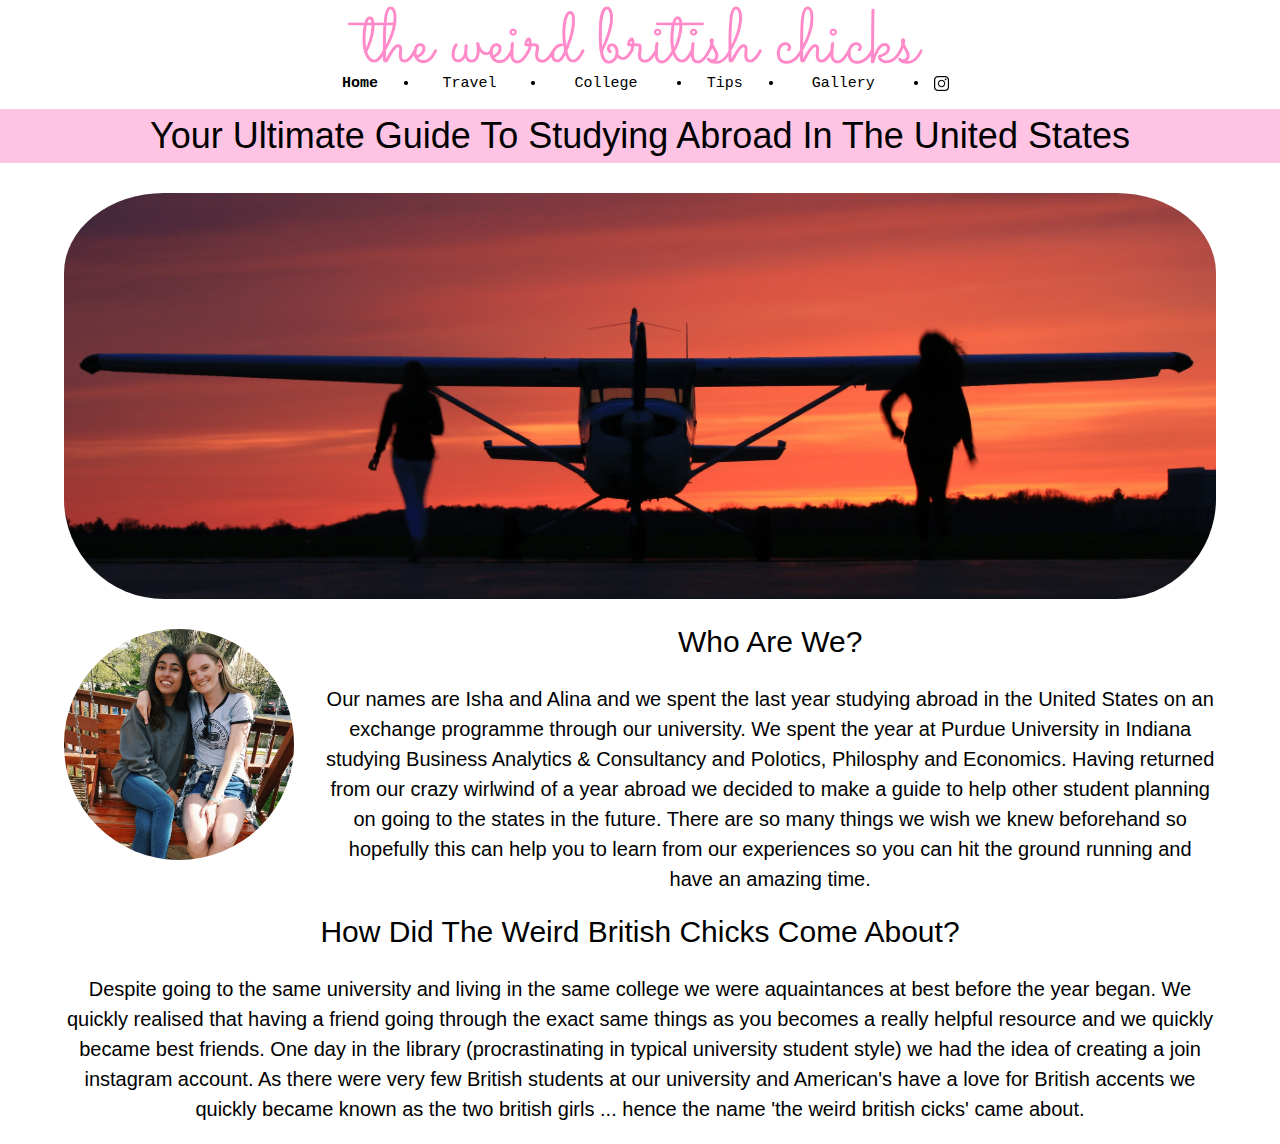
==== index.html @ c482e50e "Change to wording on index page" ====
<!DOCTYPE html>
<head>
  <title>The Weird British Chicks</title>
  <link rel = "stylesheet" type = "text/css" href = "css/aboutpage.css">

</head>
<meta name="viewport" content="width=device-width, initial-scale=1">
<link rel="stylesheet" href="https://www.w3schools.com/w3css/4/w3.css">
<body>
  <img  align="center" src="image/logo.png" height="70" width="600">

  <table style="width:50%" align="center">
    <tr>
      <td><a href="index.html"><strong>Home</strong></a></td>
      <td><img class="dot" src="image/navdot.png" height="4" width="4">
      <td><a href="travelpage.html">Travel</a></td>
      <td><img class="dot" src="image/navdot.png" height="4" width="4">
      <td><a href="college.2.html">College</a></td>
      <td><img class="dot" src="image/navdot.png" height="4" width="4">
      <td><a href="tipspage.html">Tips</a></td>
      <td><img class="dot" src="image/navdot.png" height="4" width="4">
      <td><a href="gallerypage.html">Gallery</a></td>
      <td><img class="dot" src="image/navdot.png" height="4" width="4">
      <td> <a href="https://www.instagram.com/theweirdbritishchicks/?hl=en" target="_blank">
      <img border="0" alt="instagram" src="image/Instagramlogo.png" width="15" height="15" >
    </tr>
  </table>
<h1>Your Ultimate Guide To Studying Abroad In The United States</h1>
<img class="topimage" src="image/image1.jpg">
<div class="center">
  <div class="column1">
      <img src="image/aboutimagetwo.jpg">
  </div>
  <div class="column2" style="background-color:white;">
    <h2>Who Are We?</h2>
    <p>Our names are Isha and Alina and we spent the last year studying abroad in the United States on an exchange programme through our university.
      We spent the year at Purdue University in Indiana studying Business Analytics & Consultancy and Polotics, Philosphy and Economics.
      Having returned from our crazy wirlwind of a year abroad we decided to make a guide to help other student planning on going to the states in the future.
      There are so many things we wish we knew beforehand so hopefully this can help you to learn from our experiences so you can hit the ground running and have an amazing time.
    </p>

  </div>

  <h2>How Did The Weird British Chicks Come About?</h2>
  <p>Despite going to the same university and living in the same college we were aquaintances at best before the year began.
    We quickly realised that having a friend going through the exact same things as you becomes a really helpful resource and we quickly became best friends.
    One day in the library (procrastinating in typical university student style) we had the idea of creating a join instagram account.
    As there were very few British students at our university and American's have a love for British accents we quickly became known as the two british girls ... hence the name 'the weird british cicks' came about.
    </p>

</div>
</div>
</body>
---- css/aboutpage.css ----
body {
      text-align: center;
      color: black;
      font-family: helvetica;
      background: white;
    }
    p {
      font-size: 20px;
      text-align: center;
      background-size: cover;
      background-position: center;
      color: black;
      font-family: Helvetica;
    }
    input {
      border: 0;
      padding: 10px;
      font-size: 18px;
    }
    input[type="submit"] {
      background: red;
      color: white;
    }
  h1 {
      text-align:  center;
      font-family: Helvetica;
      font-size: 60px;
      background-color: #ffc4e4;
  }
  h2 {
      text-align:  center;
      font-family: Helvetica;
      font-size: 30px;
  }
  a {
      color: black;
      text-decoration: none;
  }
  td{
      text-align: center;
      font-family: Courier;
  }
  * {
    box-sizing: border-box;
  }
.column1 {
    float: left;
    width: 20%;
    padding-top: 20px;
    padding-bottom: 50px;
    height: 300px;
}
.column2 {
    float: right;
    width: 80%;
    padding-left: 30px;
    padding-bottom: 50px;
    height: 300px;
    text-align: justify;
  }
.row:after {
    content: "";
    display: table;
    clear: both;
}
.column1 img {
    width: 100%;
    border-radius: 50%;
}
.mySlides {
    max-width: 100%;
    height: 100%;
    position: center;
}
.center {
    display: block;
    margin-left: auto;
    margin-right: auto;
    width: 90%;
}
.topimage{
    display: block;
    margin-left: auto;
    margin-right: auto;
    width: 90%;
    border-radius: 100px;
    padding-top: 20px;
}
  .column3 img {
      width: 100%;
      border-radius: 50%;
      input[type=text], select, textarea {
          width: 100%;
          padding: 12px;
          border: 1px solid #ccc;
          border-radius: 4px;
          box-sizing: border-box;
          margin-top: 6px;
          margin-bottom: 16px;
          resize: vertical;
      }

      input[type=submit] {
          background-color: #4CAF50;
          color: white;
          padding: 12px 20px;
          border: none;
          border-radius: 4px;
          cursor: pointer;
      }

      input[type=submit]:hover {
          background-color: #45a049;
      }

      .container {
          border-radius: 5px;
          background-color: #f2f2f2;
          padding: 20px;
      }
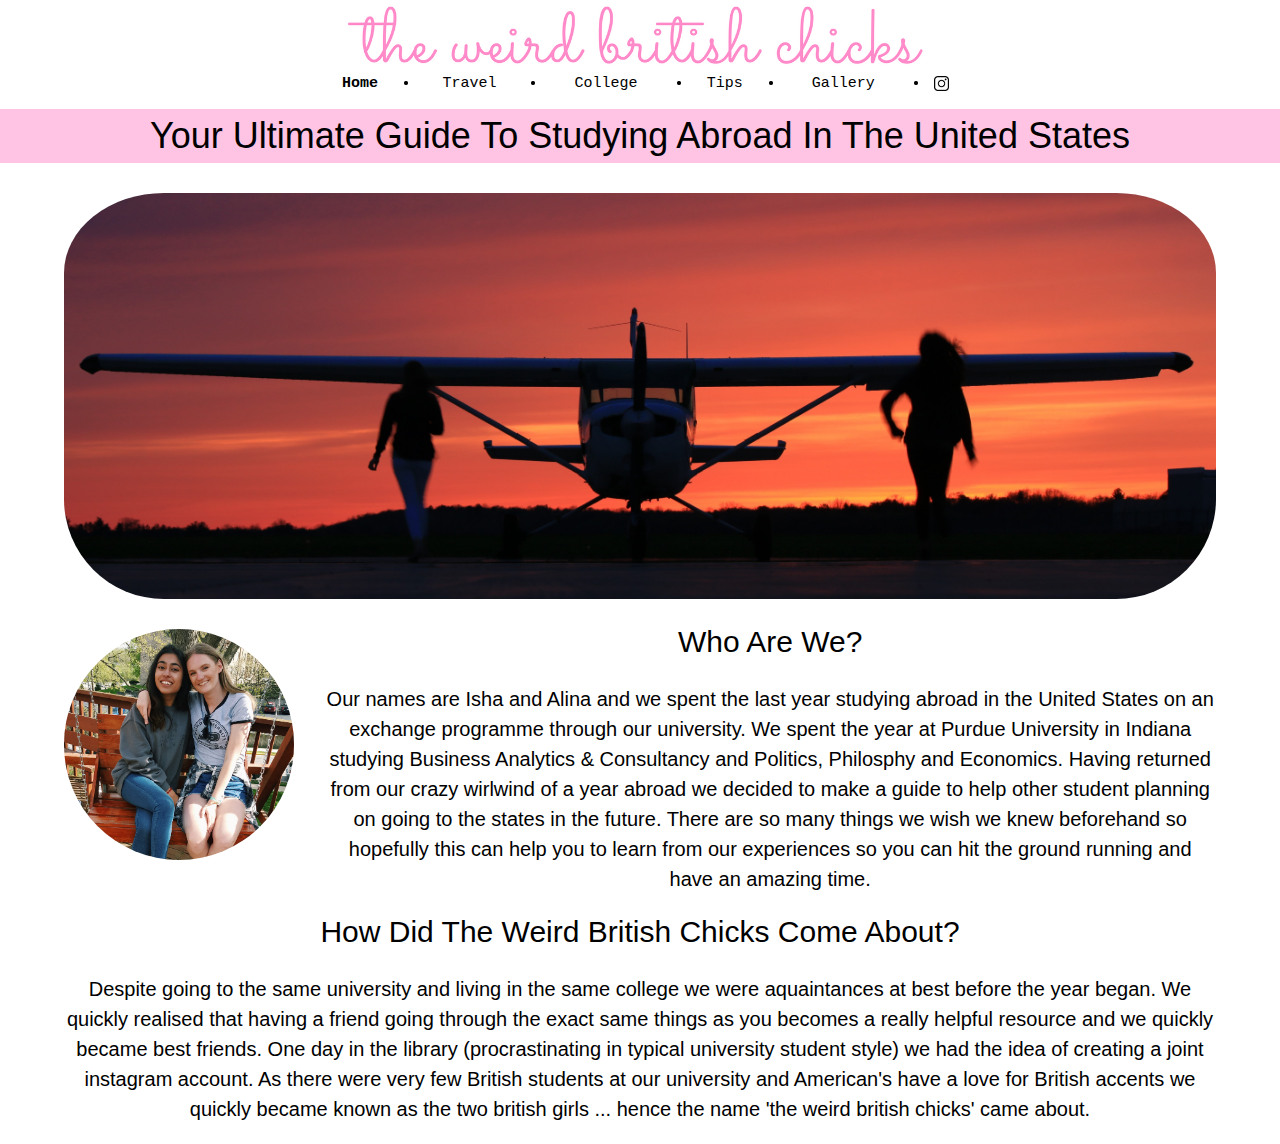
==== commit af2e2c82: "typos" ====
--- a/index.html
+++ b/index.html
@@ -1,7 +1,7 @@
 <!DOCTYPE html>
 <head>
   <title>The Weird British Chicks</title>
-  <link rel = "stylesheet" type = "text/css" href = "css/aboutpage.css">
+  <link rel = "stylesheet" type = "text/css" href = "css/index.css">
 
 </head>
 <meta name="viewport" content="width=device-width, initial-scale=1">
@@ -34,7 +34,7 @@
   <div class="column2" style="background-color:white;">
     <h2>Who Are We?</h2>
     <p>Our names are Isha and Alina and we spent the last year studying abroad in the United States on an exchange programme through our university.
-      We spent the year at Purdue University in Indiana studying Business Analytics & Consultancy and Polotics, Philosphy and Economics.
+      We spent the year at Purdue University in Indiana studying Business Analytics & Consultancy and Politics, Philosphy and Economics.
       Having returned from our crazy wirlwind of a year abroad we decided to make a guide to help other student planning on going to the states in the future.
       There are so many things we wish we knew beforehand so hopefully this can help you to learn from our experiences so you can hit the ground running and have an amazing time.
     </p>
@@ -44,8 +44,8 @@
   <h2>How Did The Weird British Chicks Come About?</h2>
   <p>Despite going to the same university and living in the same college we were aquaintances at best before the year began.
     We quickly realised that having a friend going through the exact same things as you becomes a really helpful resource and we quickly became best friends.
-    One day in the library (procrastinating in typical university student style) we had the idea of creating a join instagram account.
-    As there were very few British students at our university and American's have a love for British accents we quickly became known as the two british girls ... hence the name 'the weird british cicks' came about.
+    One day in the library (procrastinating in typical university student style) we had the idea of creating a joint instagram account.
+    As there were very few British students at our university and American's have a love for British accents we quickly became known as the two british girls ... hence the name 'the weird british chicks' came about.
     </p>
 
 </div>
--- a/css/index.css
+++ b/css/index.css
@@ -0,0 +1,120 @@
+body {
+      text-align: center;
+      color: black;
+      font-family: helvetica;
+      background: white;
+    }
+    p {
+      font-size: 20px;
+      text-align: center;
+      background-size: cover;
+      background-position: center;
+      color: black;
+      font-family: Helvetica;
+    }
+    input {
+      border: 0;
+      padding: 10px;
+      font-size: 18px;
+    }
+    input[type="submit"] {
+      background: red;
+      color: white;
+    }
+  h1 {
+      text-align:  center;
+      font-family: Helvetica;
+      font-size: 60px;
+      background-color: #ffc4e4;
+  }
+  h2 {
+      text-align:  center;
+      font-family: Helvetica;
+      font-size: 30px;
+  }
+  a {
+      color: black;
+      text-decoration: none;
+  }
+  td{
+      text-align: center;
+      font-family: Courier;
+  }
+  * {
+    box-sizing: border-box;
+  }
+.column1 {
+    float: left;
+    width: 20%;
+    padding-top: 20px;
+    padding-bottom: 50px;
+    height: 300px;
+}
+.column2 {
+    float: right;
+    width: 80%;
+    padding-left: 30px;
+    padding-bottom: 50px;
+    height: 300px;
+    text-align: justify;
+  }
+.row:after {
+    content: "";
+    display: table;
+    clear: both;
+}
+.column1 img {
+    width: 100%;
+    border-radius: 50%;
+}
+.mySlides {
+    max-width: 100%;
+    height: 100%;
+    position: center;
+}
+.center {
+    display: block;
+    margin-left: auto;
+    margin-right: auto;
+    width: 90%;
+}
+.topimage{
+    display: block;
+    margin-left: auto;
+    margin-right: auto;
+    width: 90%;
+    border-radius: 100px;
+    padding-top: 20px;
+}
+  .column3 img {
+      width: 100%;
+      border-radius: 50%;
+      input[type=text], select, textarea {
+          width: 100%;
+          padding: 12px;
+          border: 1px solid #ccc;
+          border-radius: 4px;
+          box-sizing: border-box;
+          margin-top: 6px;
+          margin-bottom: 16px;
+          resize: vertical;
+      }
+
+      input[type=submit] {
+          background-color: #4CAF50;
+          color: white;
+          padding: 12px 20px;
+          border: none;
+          border-radius: 4px;
+          cursor: pointer;
+      }
+
+      input[type=submit]:hover {
+          background-color: #45a049;
+      }
+
+      .container {
+          border-radius: 5px;
+          background-color: #f2f2f2;
+          padding: 20px;
+      }
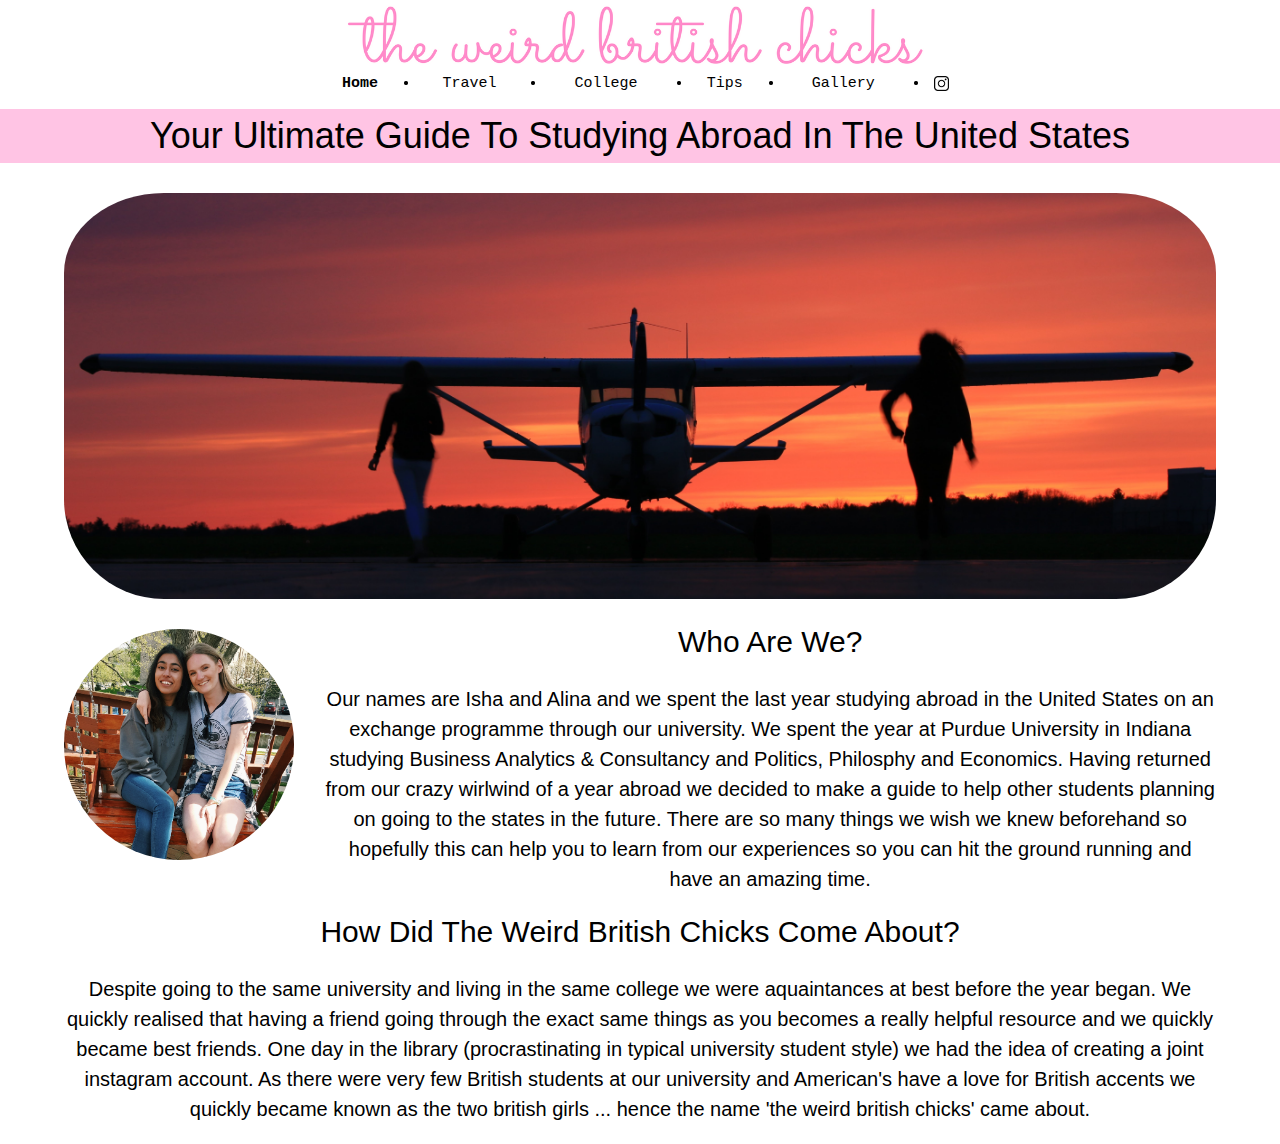
==== commit b141017b: "typos" ====
--- a/index.html
+++ b/index.html
@@ -35,7 +35,7 @@
     <h2>Who Are We?</h2>
     <p>Our names are Isha and Alina and we spent the last year studying abroad in the United States on an exchange programme through our university.
       We spent the year at Purdue University in Indiana studying Business Analytics & Consultancy and Politics, Philosphy and Economics.
-      Having returned from our crazy wirlwind of a year abroad we decided to make a guide to help other student planning on going to the states in the future.
+      Having returned from our crazy wirlwind of a year abroad we decided to make a guide to help other students planning on going to the states in the future.
       There are so many things we wish we knew beforehand so hopefully this can help you to learn from our experiences so you can hit the ground running and have an amazing time.
     </p>
 
